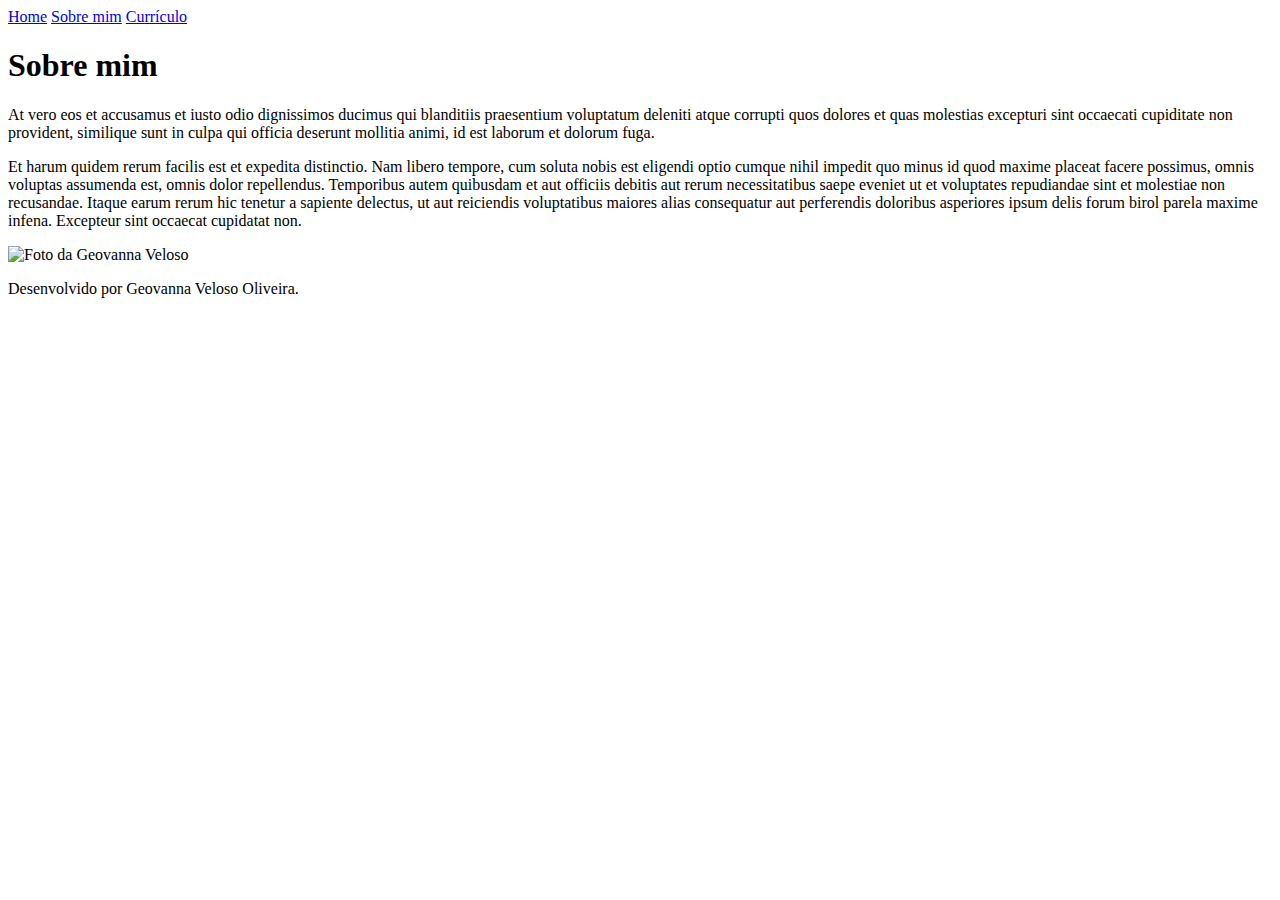
==== about.html @ aa6b1a08 "Add files via upload" ====
<!DOCTYPE html>
<html lang="pt-br">
<head>
    <meta charset="UTF-8">
    <meta http-equiv="X-UA-Compatible" content="IE=edge">
    <meta name="viewport" content="width=device-width, initial-scale=1.0">
    <title>Sobre mim</title>
    <link rel="stylesheet" href="./styles/style.css">
</head>
<body>
    <header class="cabecalho">
        <nav class="cabecalho__menu">
            <a class="cabecalho__menu__link" href="index.html">Home</a>
            <a class="cabecalho__menu__link" href="about.html">Sobre mim</a>
            <a class="cabecalho__menu__link" href="curriculum.html">Currículo</a>
        </nav>
    </header>

    <main class="apresentacao">
        <section class="apresentacao__conteudo">
            <h1 class="apresentacao__conteudo__titulo">Sobre mim</h1>
            <p class="apresentacao__conteudo__texto">At vero eos et accusamus et iusto odio dignissimos ducimus qui blanditiis praesentium 
                voluptatum deleniti atque corrupti quos dolores et quas molestias excepturi sint occaecati 
                cupiditate non provident, similique sunt in culpa qui officia deserunt mollitia animi, 
                id est laborum et dolorum fuga.</p>
            <p class="apresentacao__conteudo__texto">Et harum quidem rerum facilis est et expedita distinctio. Nam libero tempore, cum soluta 
                nobis est eligendi optio cumque nihil impedit quo minus id quod maxime placeat facere 
                possimus, omnis voluptas assumenda est, omnis dolor repellendus. Temporibus autem quibusdam 
                et aut officiis debitis aut rerum necessitatibus saepe eveniet ut et voluptates repudiandae 
                sint et molestiae non recusandae. Itaque earum rerum hic tenetur a sapiente delectus, ut aut 
                reiciendis voluptatibus maiores alias consequatur aut perferendis doloribus asperiores ipsum 
                delis forum birol parela maxime infena. Excepteur sint occaecat cupidatat non.</p>
        </section>
        <img src="./assets/Imagem2.png" alt="Foto da Geovanna Veloso">
    </main>

    <footer class="rodape">
        <p>Desenvolvido por Geovanna Veloso Oliveira.</p>
    </footer>
</body>
</html>
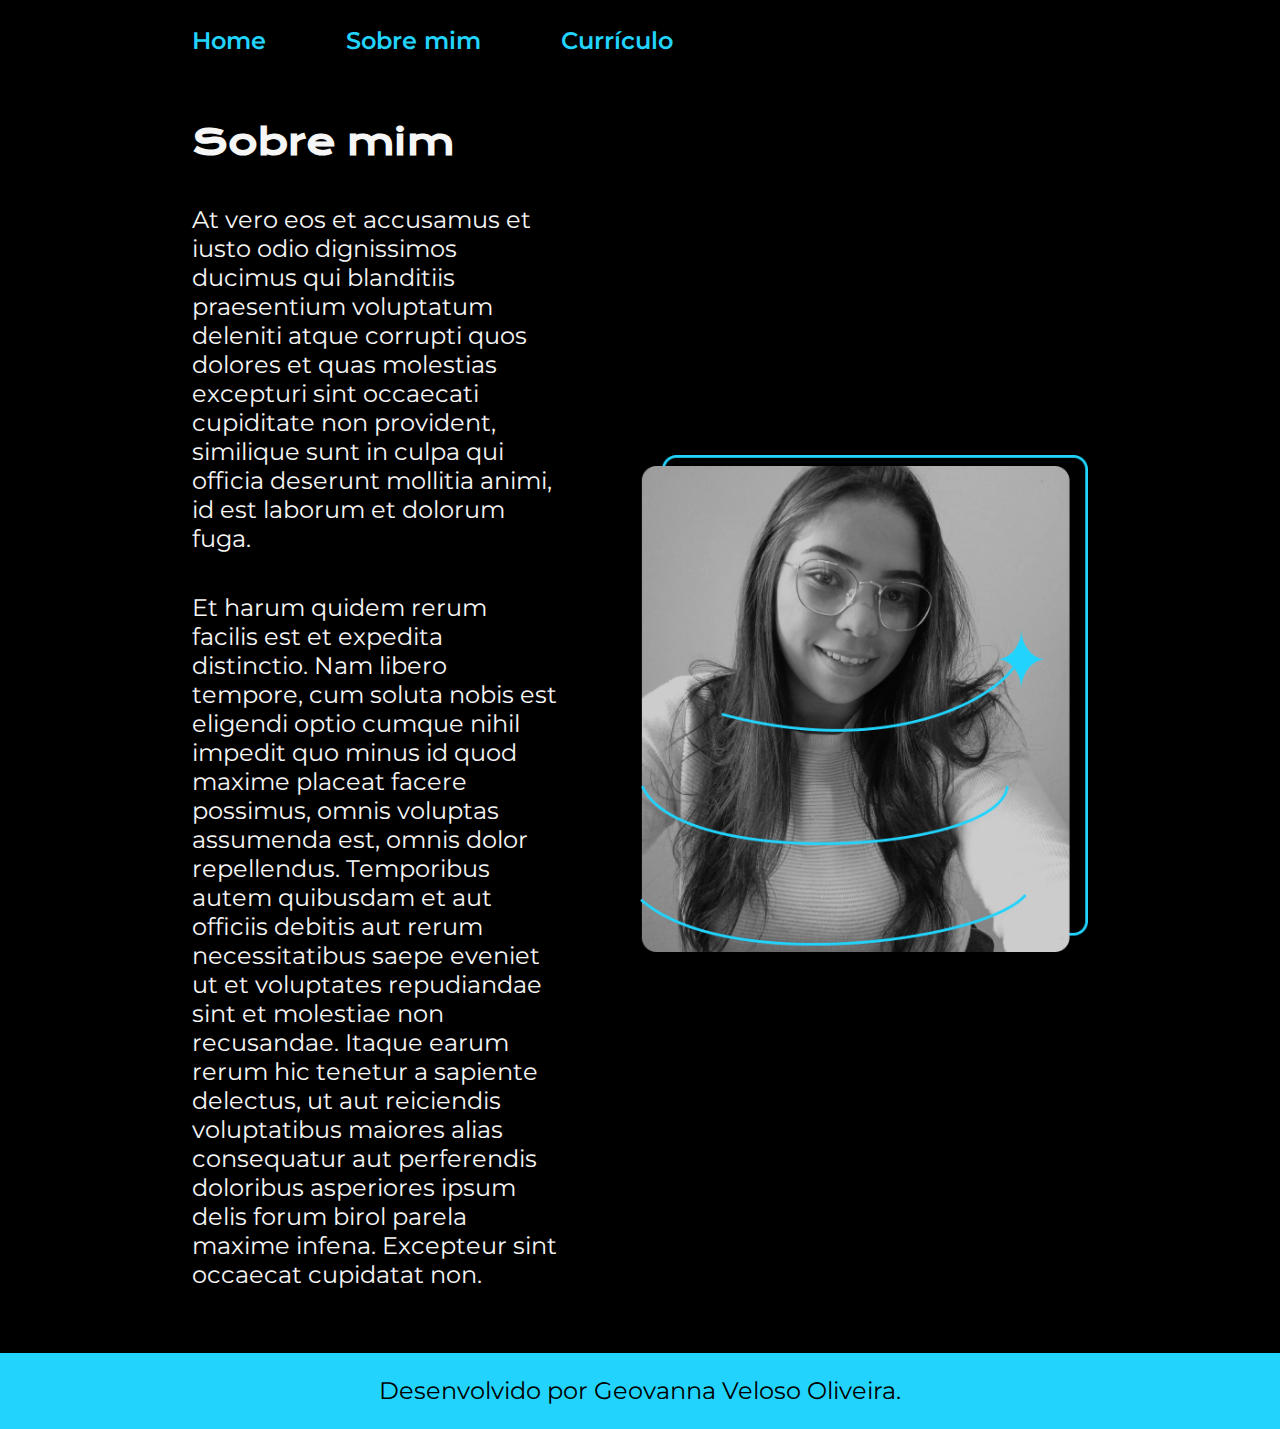
==== commit 043b7946: "Add files via upload" ====
--- a/about.html
+++ b/about.html
@@ -31,7 +31,7 @@
                 reiciendis voluptatibus maiores alias consequatur aut perferendis doloribus asperiores ipsum 
                 delis forum birol parela maxime infena. Excepteur sint occaecat cupidatat non.</p>
         </section>
-        <img src="./assets/Imagem2.png" alt="Foto da Geovanna Veloso">
+        <img class="apresentacao__imagem" src="./assets/Imagem2.png" alt="Foto da Geovanna Veloso">
     </main>
 
     <footer class="rodape">
--- a/styles/style.css
+++ b/styles/style.css
@@ -0,0 +1,145 @@
+@import url('https://fonts.googleapis.com/css2?family=Krona+One&family=Montserrat:wght@400;600&display=swap');
+
+:root {
+    --cor-primaria: #000000;
+    --cor-secundaria: #F6F6F6;
+    --cor-terciaria: #22D4FD;
+    --cor-hover: #272727;
+
+    --fonte-primaria: 'Krona One', sans-serif;
+    --fonte-secundaria: 'Montserrat', sans-serif;
+}
+
+* {
+    margin: 0;
+    padding: 0;
+}
+
+body {
+    box-sizing: border-box;
+    background-color: var(--cor-primaria);
+    color: var(--cor-secundaria);
+}
+
+.cabecalho {
+    padding: 2% 0% 0% 15%;
+}
+
+.cabecalho__menu {
+    display: flex;
+    gap: 80px;
+}
+
+.cabecalho__menu__link {
+    font-family: var(--fonte-secundaria);
+    font-weight: 600;
+    font-size: 1.5rem;
+    color: var(--cor-terciaria);
+    text-decoration: none;
+
+}
+
+.apresentacao {
+    padding: 5% 15%;
+    display: flex;
+    align-items: center;
+    justify-content: space-between;
+    gap: 82px;
+}
+
+.apresentacao__conteudo {
+    width: 50%;
+    display: flex;
+    flex-direction: column;
+    gap: 40px;
+}
+
+.apresentacao__conteudo__titulo {
+    font-size: 2.25rem;
+    font-family: var(--fonte-primaria);
+}
+
+.titulo-destaque {
+    color: var(--cor-terciaria);
+} 
+
+.apresentacao__conteudo__texto {
+    font-size: 1.5rem;
+    font-family: var(--fonte-secundaria);
+}
+
+.apresentacao__links {
+    display: flex;
+    flex-direction: column;
+    justify-content: space-between;
+    align-items: center;
+    gap: 32px;
+}
+
+.apresentacao__links_subtitulo {
+    font-family: var(--fonte-primaria);
+    font-weight: 400;
+    font-size: 1.5rem;
+}
+
+.apresentacao__links__navegacao {
+    /* background-color: #22D4FD; */
+    display: flex;
+    justify-content: center;
+    gap: 16px;
+    border: 2px solid var(--cor-terciaria);
+    width: 50%;
+    text-align: center;
+    border-radius: 8px;
+    font-size: 1.5rem;
+    font-weight: 600;
+    padding: 21.5px 0;
+    text-decoration: none;
+    color: var(--cor-secundaria);
+    font-family: var(--fonte-secundaria);
+}
+
+.apresentacao__links__navegacao:hover {
+    background-color: var(--cor-hover);
+}
+
+.apresentacao__imagem {
+    width: 50%;
+}
+
+.rodape {
+    padding: 23.64px;
+    color: var(--cor-primaria);
+    background-color: var(--cor-terciaria);
+    text-align: center;
+    font-size: 1.5rem;
+    font-family: var(--fonte-secundaria);
+    font-weight: 400;
+}
+
+
+.apresentacao__conteudo__texto a{
+    text-decoration: none;
+    color: var(--cor-terciaria);
+}
+
+/* CSS media query dentro de um stylesheet --> */
+@media (max-width: 1250px) {
+    .cabecalho {
+        padding: 10%;
+    }
+
+    .cabecalho__menu {
+        justify-content: center;
+    }
+
+    .apresentacao {
+        flex-direction: column-reverse;
+        padding: 5%;
+    }
+   
+    .apresentacao__conteudo {
+        width: auto;
+    }
+}
+
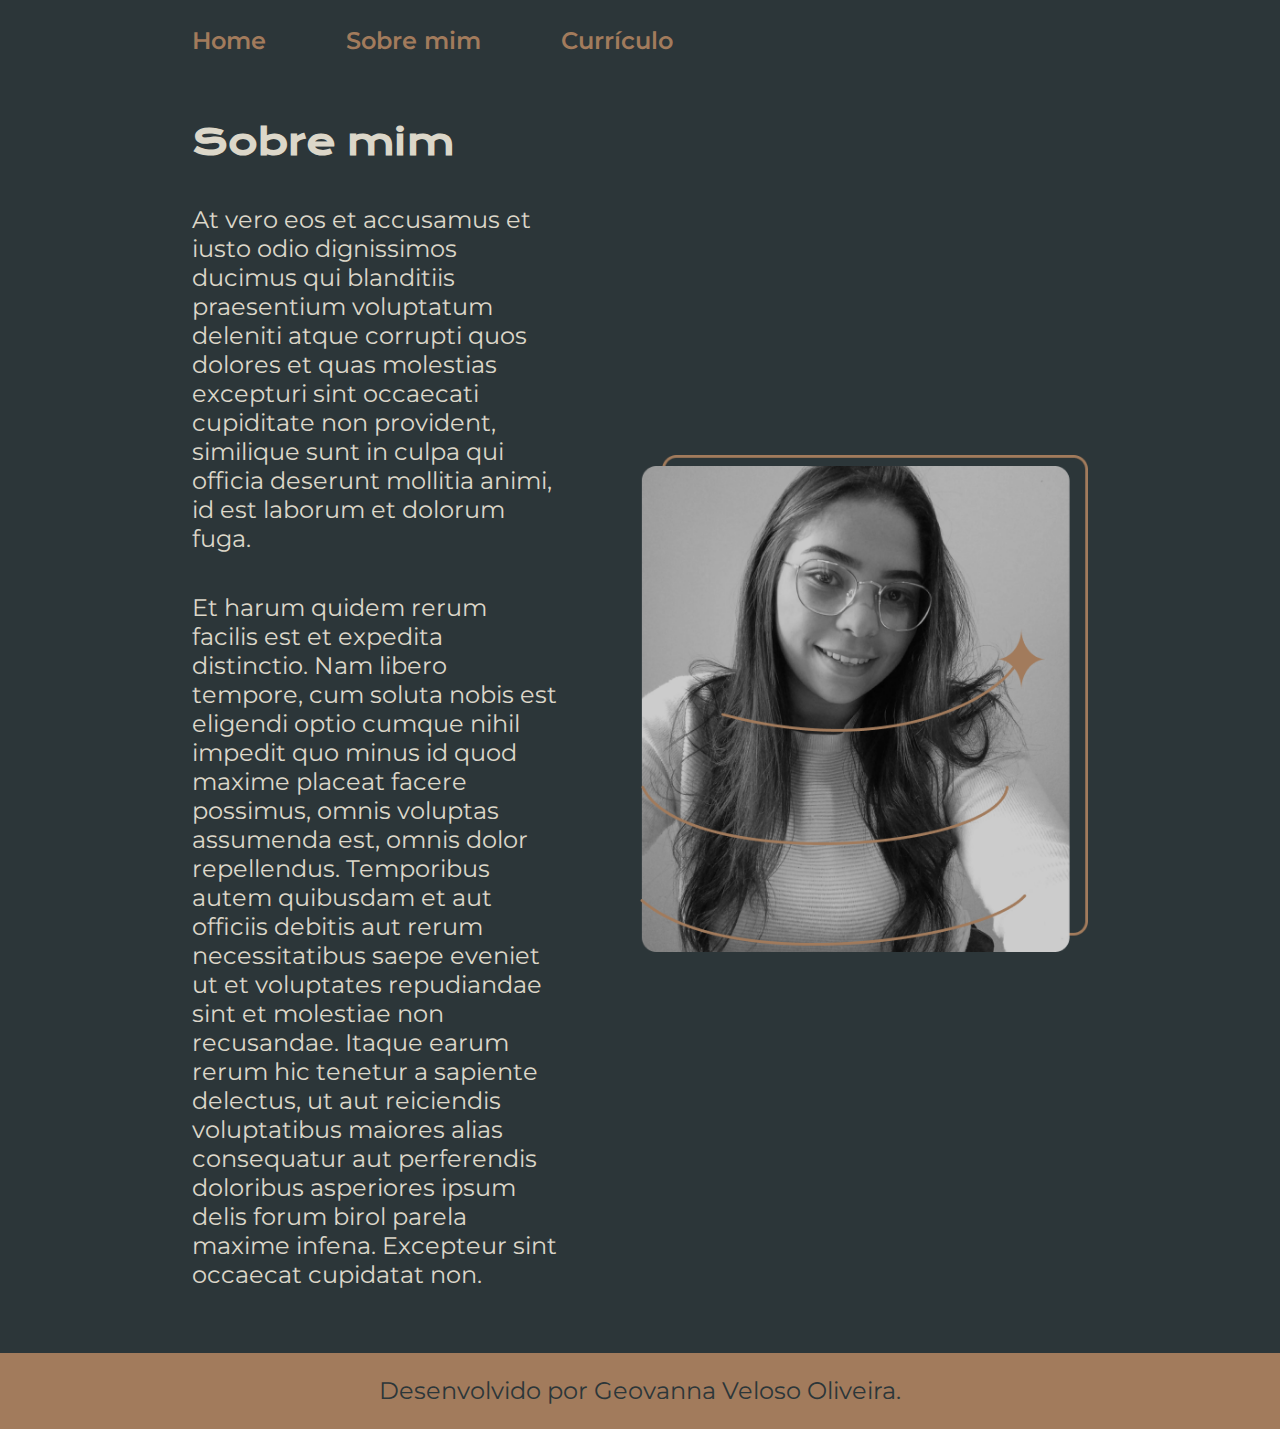
==== commit cfb82a66: "Update about.html" ====
--- a/about.html
+++ b/about.html
@@ -31,11 +31,11 @@
                 reiciendis voluptatibus maiores alias consequatur aut perferendis doloribus asperiores ipsum 
                 delis forum birol parela maxime infena. Excepteur sint occaecat cupidatat non.</p>
         </section>
-        <img class="apresentacao__imagem" src="./assets/Imagem2.png" alt="Foto da Geovanna Veloso">
+        <img class="apresentacao__imagem" src="./assets/ImagemMarrom.png" alt="Foto da Geovanna Veloso">
     </main>
 
     <footer class="rodape">
         <p>Desenvolvido por Geovanna Veloso Oliveira.</p>
     </footer>
 </body>
-</html>+</html>
--- a/styles/style.css
+++ b/styles/style.css
@@ -1,10 +1,10 @@
 @import url('https://fonts.googleapis.com/css2?family=Krona+One&family=Montserrat:wght@400;600&display=swap');
 
 :root {
-    --cor-primaria: #000000;
-    --cor-secundaria: #F6F6F6;
-    --cor-terciaria: #22D4FD;
-    --cor-hover: #272727;
+    --cor-primaria: #2C3639;
+    --cor-secundaria: #DCD7C9;
+    --cor-terciaria: #A27B5C;
+    --cor-hover: #3F4E4F;
 
     --fonte-primaria: 'Krona One', sans-serif;
     --fonte-secundaria: 'Montserrat', sans-serif;
@@ -117,7 +117,6 @@
     font-weight: 400;
 }
 
-
 .apresentacao__conteudo__texto a{
     text-decoration: none;
     color: var(--cor-terciaria);
